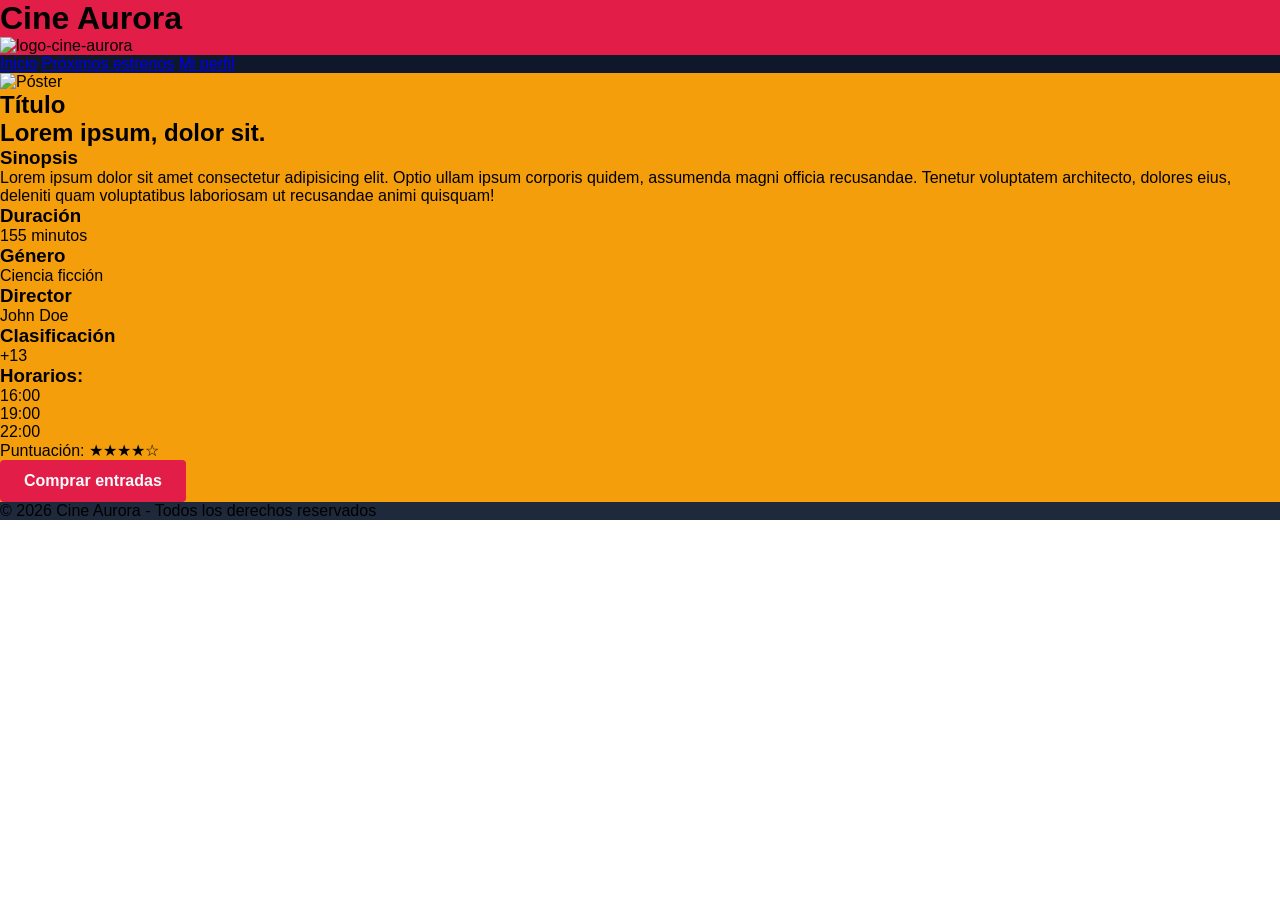
==== pages/detalle.html @ 352c83f5 "Creacion del componente (button)" ====
<!doctype html>
<html lang="es">
  <head>
    <meta charset="UTF-8" />
    <meta name="viewport" content="width=device-width, initial-scale=1.0" />
    <title>Cine Aurora 📽️</title>
    <meta name="description" content="Cine Aurora - Detalle de la película." />
    <link rel="icon" href="../assets/favicon/logo-cine.png" />
    <link rel="stylesheet" href="../css/style.css" />
  </head>
  <body>
    <header>
      <div>
        <h1>Cine Aurora</h1>
        <img src="../assets/favicon/logo-cine.png" alt="logo-cine-aurora" />
      </div>
      <div>
        <nav>
          <a href="../index.html">Inicio</a>
          <a href="../pages/estrenos.html">Próximos estrenos</a>
          <a href="../pages/login.html">Mi perfil</a>
        </nav>
      </div>
    </header>

    <main>
      <section>
        <div>
          <img src="../assets/img/poster-1.png" alt="Póster" />
        </div>
        <div>
          <div>
            <h1>Título</h1>
            <h2>Lorem ipsum, dolor sit.</h2>
          </div>
          <div>
            <h3>Sinopsis</h3>
            <p>
              Lorem ipsum dolor sit amet consectetur adipisicing elit. Optio
              ullam ipsum corporis quidem, assumenda magni officia recusandae.
              Tenetur voluptatem architecto, dolores eius, deleniti quam
              voluptatibus laboriosam ut recusandae animi quisquam!
            </p>
          </div>
          <div>
            <h3>Duración</h3>
            <p>155 minutos</p>
          </div>

          <div>
            <h3>Género</h3>
            <p>Ciencia ficción</p>
          </div>

          <div>
            <h3>Director</h3>
            <p>John Doe</p>
          </div>

          <div>
            <h3>Clasificación</h3>
            <p>+13</p>
          </div>
          <div>
            <h3>Horarios:</h3>
            <p>16:00</p>
            <p>19:00</p>
            <p>22:00</p>
          </div>
          <div>
            <p>Puntuación: ★★★★☆</p>
          </div>
          <a class="btn-principal"
            href="#"
            onclick="
              alert('Lo sentimos, en este momento no funciona nuestro sistema')
            "
            >Comprar entradas</a
          >
        </div>
      </section>
    </main>

    <footer>
      <p>&copy; 2026 Cine Aurora - Todos los derechos reservados</p>
    </footer>
  </body>
</html>
---- css/style.css ----
@import url(./components/poster.css); /* solo tiene modificado las dimensiones de las img */
@import url(./components/grids.css);
@import url(./components/button.css);

/* Paletas de colores que pueden usar: */

/*Paleta 1:*/ 
:root {
  --color-fondo: #0f172a;
  --color-superficie: #1e293b;
  --color-primario: #e11d48;
  --color-secundario: #f59e0b;
  --color-texto: #f8fafc;
  --color-texto-suave: #94a3b8;
}

/* Paleta 2: */
/*:root {
  --color-fondo: #fff8e7;
  --color-superficie: #ffe8a3;
  --color-primario: #e63946;
  --color-secundario: #ffb703;
  --color-texto: #1d3557;
  --color-texto-suave: #457b9d;
}*/

/* Paleta 3: */
/*:root {
  --color-fondo: #141414;
  --color-superficie: #1f1f1f;
  --color-primario: #e50914;
  --color-secundario: #00b4d8;
  --color-texto: #ffffff;
  --color-texto-suave: #b3b3b3;
}*/

* {
  margin: 0;
  padding: 0;
  font-family: "Inter", sans-serif;
}

/*
  colores, secciones de la pagina (header,main, footer)
*/
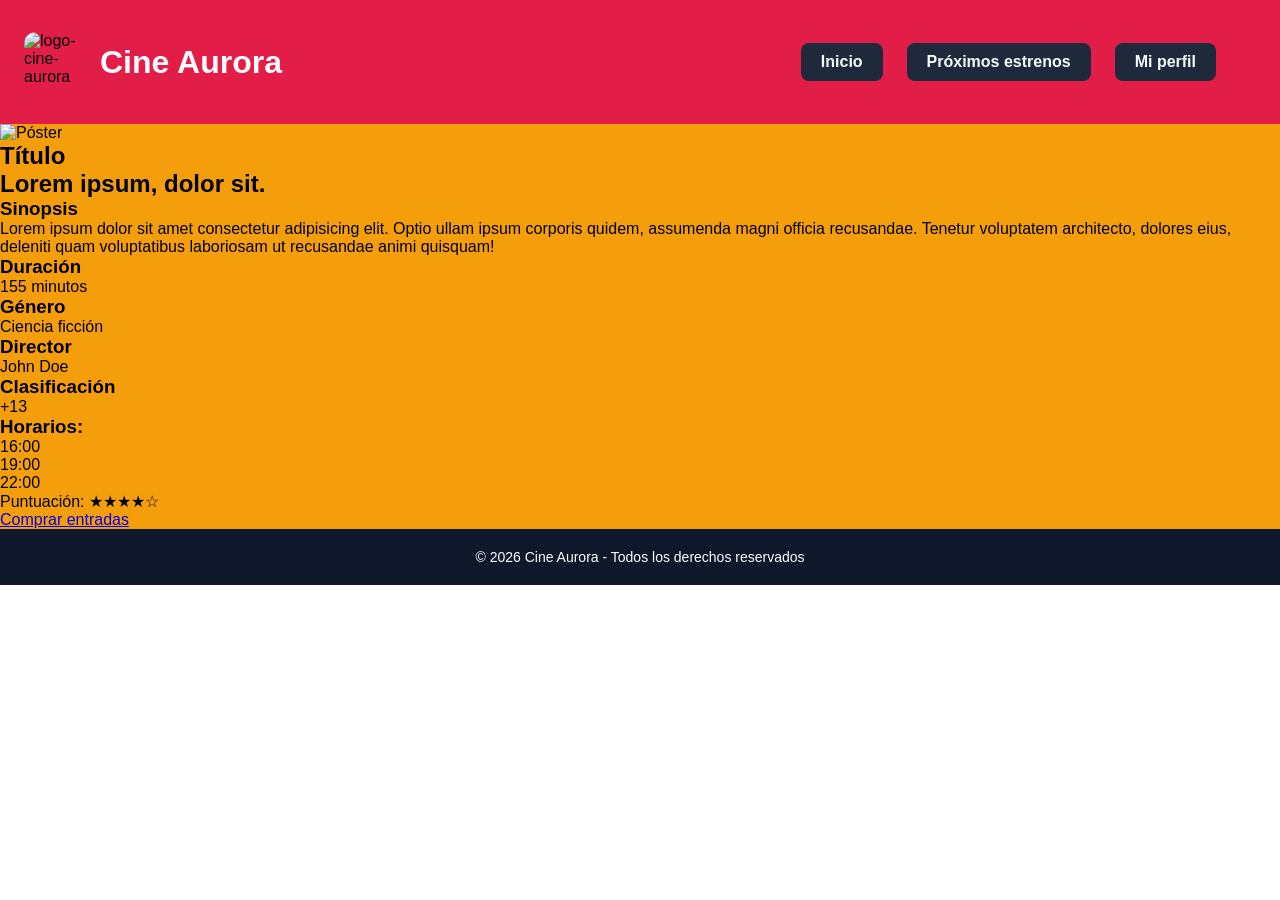
==== commit b7030965: "Creacion de el estilo de la barra de navegacion y el estilo del footer." ====
--- a/pages/detalle.html
+++ b/pages/detalle.html
@@ -15,7 +15,7 @@
         <img src="../assets/favicon/logo-cine.png" alt="logo-cine-aurora" />
       </div>
       <div>
-        <nav>
+        <nav class="menu">
           <a href="../index.html">Inicio</a>
           <a href="../pages/estrenos.html">Próximos estrenos</a>
           <a href="../pages/login.html">Mi perfil</a>
@@ -70,7 +70,7 @@
           <div>
             <p>Puntuación: ★★★★☆</p>
           </div>
-          <a class="btn-principal"
+          <a
             href="#"
             onclick="
               alert('Lo sentimos, en este momento no funciona nuestro sistema')
--- a/css/style.css
+++ b/css/style.css
@@ -1,6 +1,7 @@
 @import url(./components/poster.css); /* solo tiene modificado las dimensiones de las img */
 @import url(./components/grids.css);
-@import url(./components/button.css);
+@import url(./components/nav.css);
+@import url(./components/footer.css);
 
 /* Paletas de colores que pueden usar: */
 
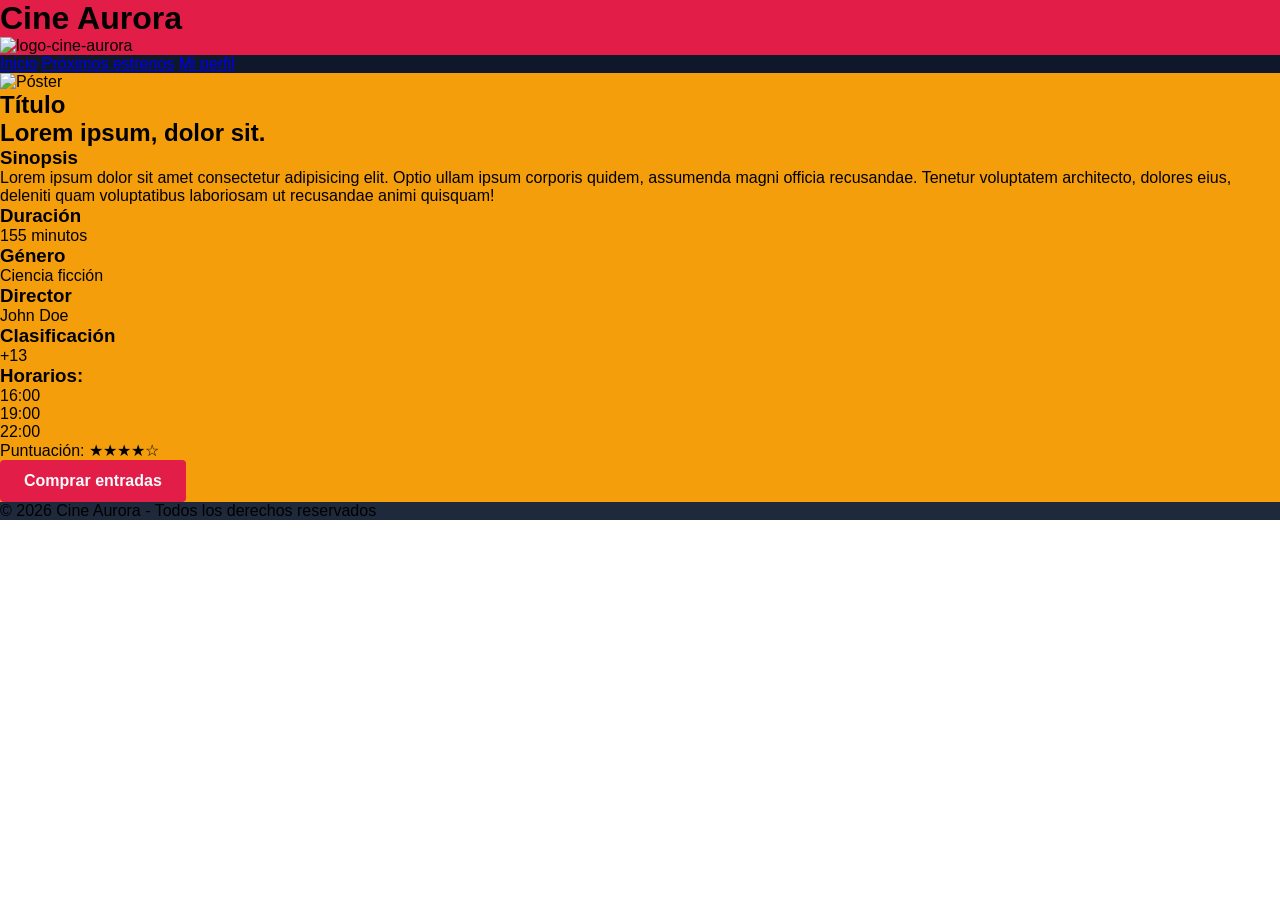
==== commit 06432824: "Merge branch 'pozo' into dev" ====
--- a/pages/detalle.html
+++ b/pages/detalle.html
@@ -15,7 +15,7 @@
         <img src="../assets/favicon/logo-cine.png" alt="logo-cine-aurora" />
       </div>
       <div>
-        <nav class="menu">
+        <nav>
           <a href="../index.html">Inicio</a>
           <a href="../pages/estrenos.html">Próximos estrenos</a>
           <a href="../pages/login.html">Mi perfil</a>
@@ -70,7 +70,7 @@
           <div>
             <p>Puntuación: ★★★★☆</p>
           </div>
-          <a
+          <a class="btn-principal"
             href="#"
             onclick="
               alert('Lo sentimos, en este momento no funciona nuestro sistema')
--- a/css/style.css
+++ b/css/style.css
@@ -1,7 +1,6 @@
 @import url(./components/poster.css); /* solo tiene modificado las dimensiones de las img */
 @import url(./components/grids.css);
-@import url(./components/nav.css);
-@import url(./components/footer.css);
+@import url(./components/button.css);
 
 /* Paletas de colores que pueden usar: */
 
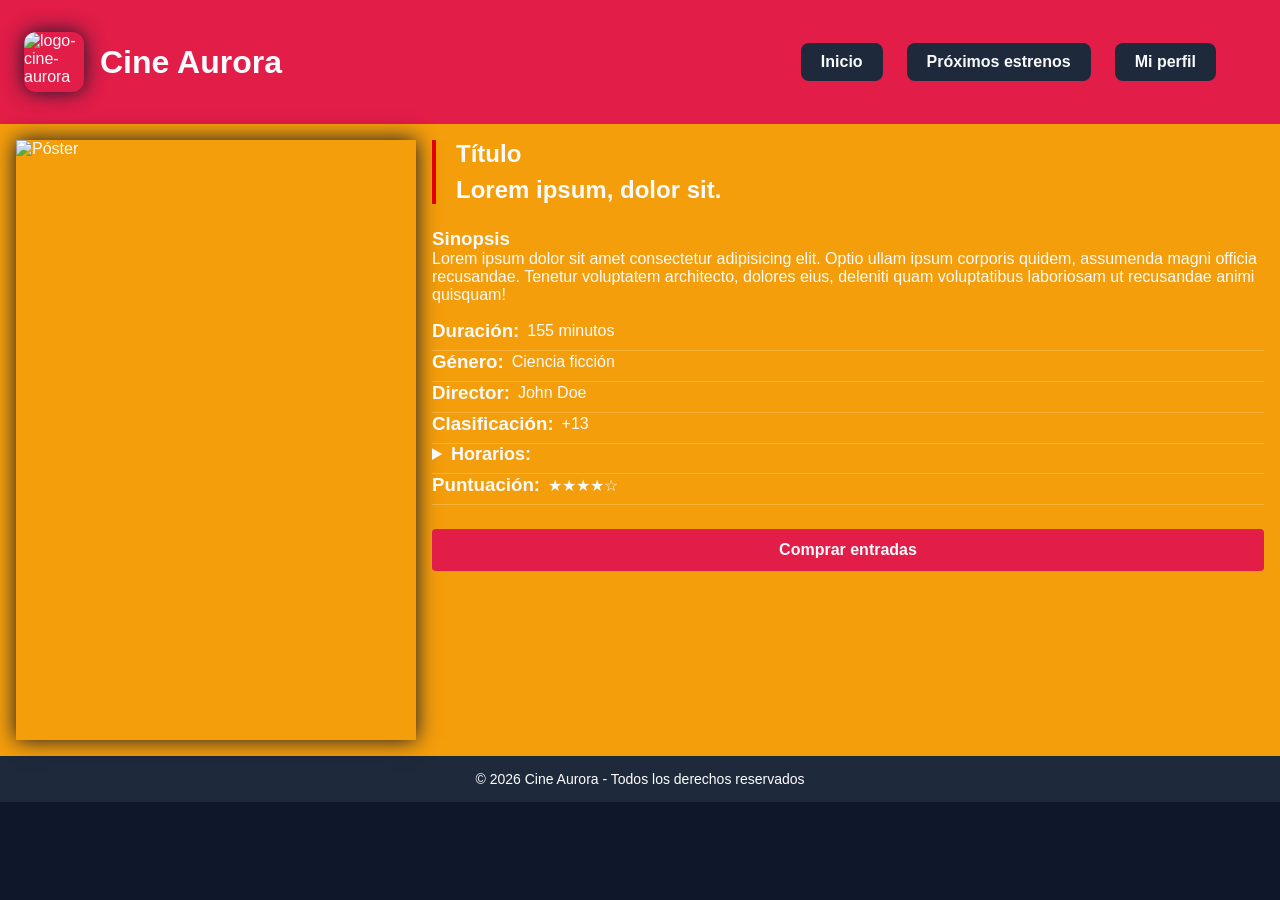
==== commit 0c08c5cd: "Detalle.html y detalle.css  terminados" ====
--- a/pages/detalle.html
+++ b/pages/detalle.html
@@ -6,7 +6,7 @@
     <title>Cine Aurora 📽️</title>
     <meta name="description" content="Cine Aurora - Detalle de la película." />
     <link rel="icon" href="../assets/favicon/logo-cine.png" />
-    <link rel="stylesheet" href="../css/style.css" />
+    <link rel="stylesheet" href="../css/detalle.css" />
   </head>
   <body>
     <header>
@@ -15,7 +15,7 @@
         <img src="../assets/favicon/logo-cine.png" alt="logo-cine-aurora" />
       </div>
       <div>
-        <nav>
+        <nav class="menu">
           <a href="../index.html">Inicio</a>
           <a href="../pages/estrenos.html">Próximos estrenos</a>
           <a href="../pages/login.html">Mi perfil</a>
@@ -24,16 +24,16 @@
     </header>
 
     <main>
-      <section>
+      <section class="detalles">
         <div>
           <img src="../assets/img/poster-1.png" alt="Póster" />
         </div>
         <div>
-          <div>
+          <div class="titulo">
             <h1>Título</h1>
             <h2>Lorem ipsum, dolor sit.</h2>
           </div>
-          <div>
+          <div class="sinopsis">
             <h3>Sinopsis</h3>
             <p>
               Lorem ipsum dolor sit amet consectetur adipisicing elit. Optio
@@ -42,33 +42,36 @@
               voluptatibus laboriosam ut recusandae animi quisquam!
             </p>
           </div>
-          <div>
-            <h3>Duración</h3>
+          <div class="duracion">
+            <h3>Duración:</h3>
             <p>155 minutos</p>
           </div>
 
-          <div>
-            <h3>Género</h3>
+          <div class="genero">
+            <h3>Género:</h3>
             <p>Ciencia ficción</p>
           </div>
 
-          <div>
-            <h3>Director</h3>
+          <div class="director">
+            <h3>Director:</h3>
             <p>John Doe</p>
           </div>
 
-          <div>
-            <h3>Clasificación</h3>
+          <div class="clasificacion">
+            <h3>Clasificación:</h3>
             <p>+13</p>
           </div>
-          <div>
-            <h3>Horarios:</h3>
+          <div class="horarios">
+            <details>
+            <summary>Horarios:</summary>
             <p>16:00</p>
             <p>19:00</p>
             <p>22:00</p>
+            </details>
           </div>
-          <div>
-            <p>Puntuación: ★★★★☆</p>
+          <div class="puntuacion">
+            <h3>Puntuación: </h3>
+            <p>★★★★☆</p>
           </div>
           <a class="btn-principal"
             href="#"
--- a/css/detalle.css
+++ b/css/detalle.css
@@ -0,0 +1,57 @@
+@import url(./components/nav.css);
+@import url(./components/footer.css);
+@import url(./components/grids.css);
+@import url(./components/card-horizontal.css);
+@import url(./components/card-vertical.css);
+@import url(./components/grids.css);
+
+.detalles {
+    display: flex;
+    flex-direction: row;
+    gap: 16px;
+    padding: 16px;
+    align-items: flex-start;
+}
+
+img{
+    display: grid;
+    height: 600px;
+    width: 400px;
+    box-shadow: 0 0 20px var(--color-fondo);
+}
+
+.titulo{
+    display: flex;
+    flex-direction: column;
+    gap: 8px;
+    border-left: 4px solid #e50000;
+    padding-left: 20px;
+}
+
+.sinopsis {
+    margin-top: 24px;
+}
+
+.duracion{
+    margin-top: 16px;
+}
+
+.duracion, .genero, .director, .clasificacion, .horarios, .puntuacion {
+    display: flex;
+    gap: 8px;
+    align-items: center;
+    border-bottom: 1px solid rgba(255,255,255,0.2);
+    padding-bottom: 8px;
+}
+
+.horarios summary {
+    font-size: 18px; 
+    font-weight: bold;
+    cursor: pointer;
+}
+
+.btn-principal{
+    margin-top: 24px;
+    display: flex;
+    align-items: center;
+}
